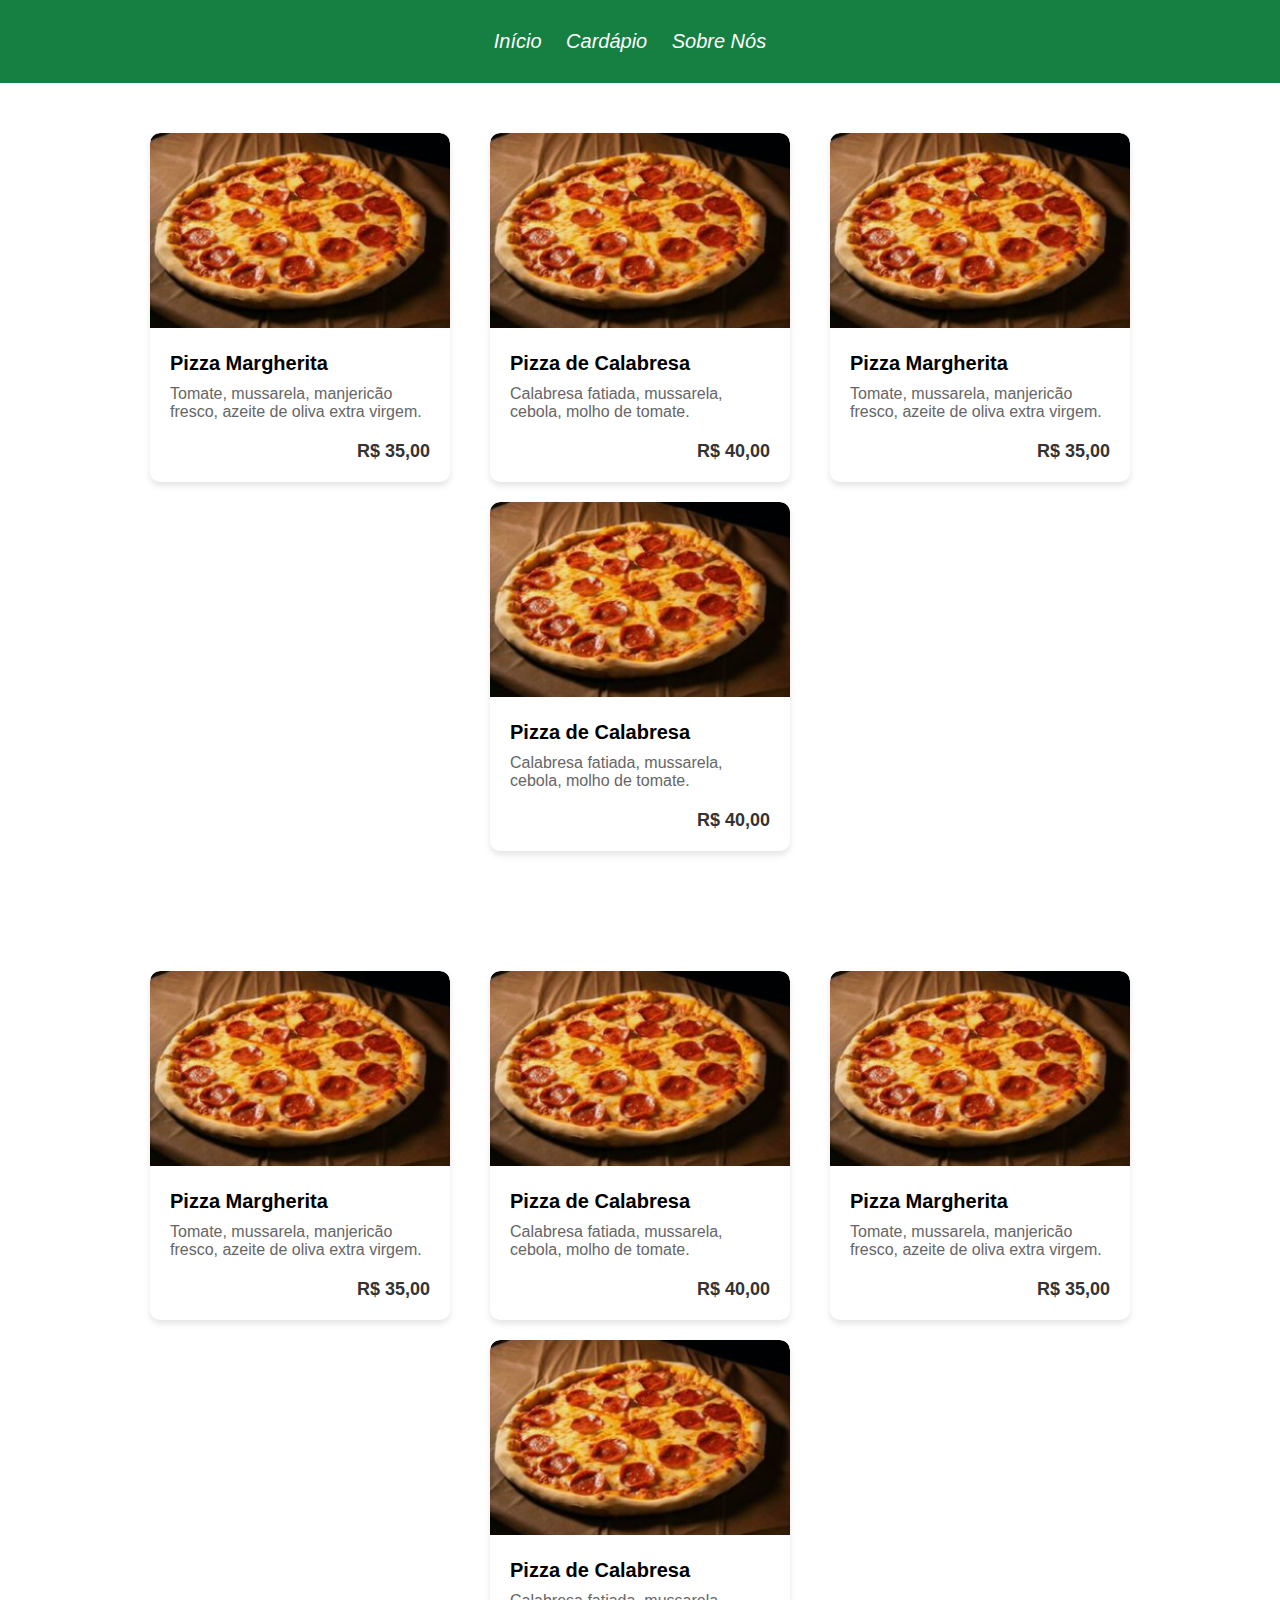
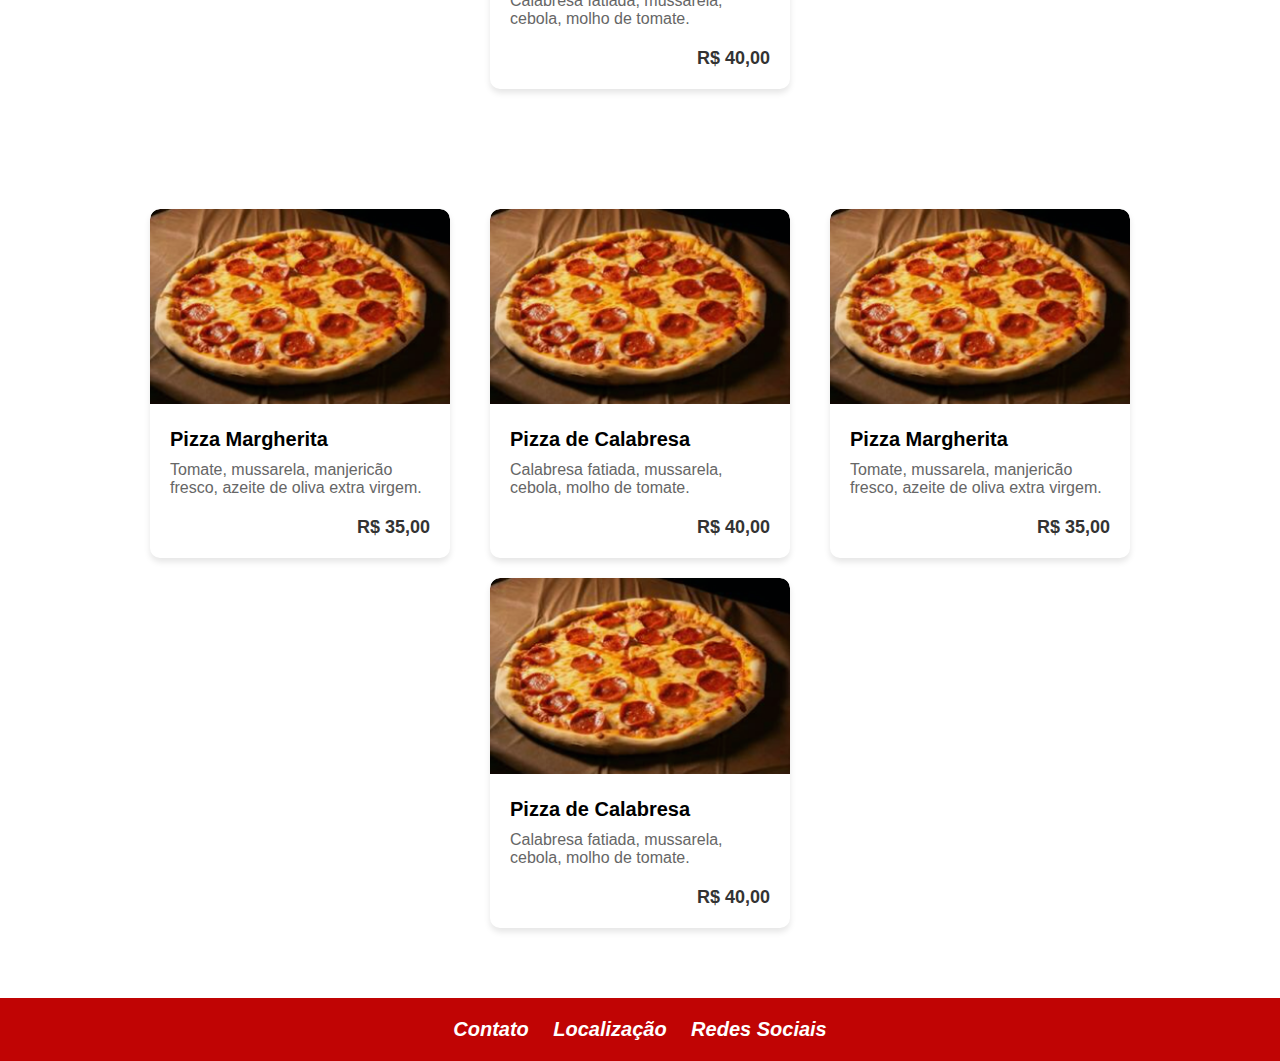
==== cardapio.html @ 30b00bc6 "Atualização" ====
<!DOCTYPE html>
<html lang="en">
<head>
  <meta charset="UTF-8">
  <meta name="viewport" content="width=device-width, initial-scale=1.0">
  <title>Cardápio - Pizzaria</title>
  <link rel="stylesheet" href="cardapio.css">
</head>
<body>

  <header>
    <nav>
      <ul>
        <li><a href="index.html">Início</a></li>
        <li><a href="cardapio.html">Cardápio</a></li>
        <li><a href="#">Sobre Nós</a></li>
      </ul>
    </nav>
  </header>

  <section class="menu-section">
    <div class="menu-item">
      <img src="img/Pizza.png" alt="Pizza Margherita">
      <div class="item-info">
        <h3>Pizza Margherita</h3>
        <p>Tomate, mussarela, manjericão fresco, azeite de oliva extra virgem.</p>
        <span class="price">R$ 35,00</span>
      </div>
    </div>

    <div class="menu-item">
      <img src="img/Pizza.png" alt="Pizza de Calabresa">
      <div class="item-info">
        <h3>Pizza de Calabresa</h3>
        <p>Calabresa fatiada, mussarela, cebola, molho de tomate.</p>
        <span class="price">R$ 40,00</span>
      </div>
    </div>

    <div class="menu-item">
        <img src="img/Pizza.png" alt="Pizza Margherita">
        <div class="item-info">
          <h3>Pizza Margherita</h3>
          <p>Tomate, mussarela, manjericão fresco, azeite de oliva extra virgem.</p>
          <span class="price">R$ 35,00</span>
        </div>
      </div>
  
      <div class="menu-item">
        <img src="img/Pizza.png" alt="Pizza de Calabresa">
        <div class="item-info">
          <h3>Pizza de Calabresa</h3>
          <p>Calabresa fatiada, mussarela, cebola, molho de tomate.</p>
          <span class="price">R$ 40,00</span>
        </div>
      </div>

    <!-- Adicione mais itens do cardápio conforme necessário -->
  </section>

  <section class="menu-section">
    <div class="menu-item">
      <img src="img/Pizza.png" alt="Pizza Margherita">
      <div class="item-info">
        <h3>Pizza Margherita</h3>
        <p>Tomate, mussarela, manjericão fresco, azeite de oliva extra virgem.</p>
        <span class="price">R$ 35,00</span>
      </div>
    </div>

    <div class="menu-item">
      <img src="img/Pizza.png" alt="Pizza de Calabresa">
      <div class="item-info">
        <h3>Pizza de Calabresa</h3>
        <p>Calabresa fatiada, mussarela, cebola, molho de tomate.</p>
        <span class="price">R$ 40,00</span>
      </div>
    </div>

    <div class="menu-item">
        <img src="img/Pizza.png" alt="Pizza Margherita">
        <div class="item-info">
          <h3>Pizza Margherita</h3>
          <p>Tomate, mussarela, manjericão fresco, azeite de oliva extra virgem.</p>
          <span class="price">R$ 35,00</span>
        </div>
      </div>
  
      <div class="menu-item">
        <img src="img/Pizza.png" alt="Pizza de Calabresa">
        <div class="item-info">
          <h3>Pizza de Calabresa</h3>
          <p>Calabresa fatiada, mussarela, cebola, molho de tomate.</p>
          <span class="price">R$ 40,00</span>
        </div>
      </div>

    <!-- Adicione mais itens do cardápio conforme necessário -->
  </section>

  <section class="menu-section">
    <div class="menu-item">
      <img src="img/Pizza.png" alt="Pizza Margherita">
      <div class="item-info">
        <h3>Pizza Margherita</h3>
        <p>Tomate, mussarela, manjericão fresco, azeite de oliva extra virgem.</p>
        <span class="price">R$ 35,00</span>
      </div>
    </div>

    <div class="menu-item">
      <img src="img/Pizza.png" alt="Pizza de Calabresa">
      <div class="item-info">
        <h3>Pizza de Calabresa</h3>
        <p>Calabresa fatiada, mussarela, cebola, molho de tomate.</p>
        <span class="price">R$ 40,00</span>
      </div>
    </div>

    <div class="menu-item">
        <img src="img/Pizza.png" alt="Pizza Margherita">
        <div class="item-info">
          <h3>Pizza Margherita</h3>
          <p>Tomate, mussarela, manjericão fresco, azeite de oliva extra virgem.</p>
          <span class="price">R$ 35,00</span>
        </div>
      </div>
  
      <div class="menu-item">
        <img src="img/Pizza.png" alt="Pizza de Calabresa">
        <div class="item-info">
          <h3>Pizza de Calabresa</h3>
          <p>Calabresa fatiada, mussarela, cebola, molho de tomate.</p>
          <span class="price">R$ 40,00</span>
        </div>
      </div>

    <!-- Adicione mais itens do cardápio conforme necessário -->
  </section>

  <footer>
    <nav>
      <ul>
        <li><a href="#">Contato</a></li>
        <li><a href="#">Localização</a></li>
        <li><a href="#">Redes Sociais</a></li>
      </ul>
    </nav>
  </footer>

</body>
</html>
---- cardapio.css ----
/* Reset de estilos */
* {
  margin: 0;
  padding: 0;
  box-sizing: border-box;
}

body {
  margin: 0;
  padding: 0;
  font-family: 'Oswald', sans-serif;
}

header {
  background-color: #158041; /* Verde */
  padding: 30px;
  text-align: center; /* Centraliza o texto */
}

nav ul {
  list-style: none;
  padding: 0;
  margin: 0;
}

nav ul li {
  display: inline-block;
  margin-right: 20px;
}

nav ul li a {
  text-decoration: none;
  color: #fff;
  font-size: 20px;
  position: relative;
  transition: color 0.3s, box-shadow 0.3s;
  font-style: italic; /* Deixa a fonte itálica */
}

nav ul li a:hover {
  color: #85d18f; /* Um pouco mais escura */
  box-shadow: 0 0 10px rgba(0, 0, 0, 0.3); /* Box shadow para destacar */
}

/* Estilos para o cardápio */
.menu-section {
  display: flex;
  flex-wrap: wrap;
  justify-content: center;
  padding: 50px 20px;
}

.menu-item {
  background-color: #fff;
  border-radius: 10px;
  box-shadow: 0 4px 6px rgba(0, 0, 0, 0.1);
  margin: 0 20px 20px;
  max-width: 300px;
  overflow: hidden;
}

.menu-item img {
  width: 100%;
  height: auto;
  border-radius: 10px 10px 0 0;
}

.item-info {
  padding: 20px;
}

.item-info h3 {
  margin-top: 0;
  margin-bottom: 10px;
  font-size: 20px;
}

.item-info p {
  color: #666;
  margin-bottom: 20px;
}

.price {
  display: block;
  font-weight: bold;
  font-size: 18px;
  color: #333;
  text-align: right;
}
/* Estilos para o footer */
footer {
  background-color: #c00404;
  padding: 20px;
}

footer nav ul {
  list-style: none;
  text-align: center;
}

footer nav ul li {
  display: inline-block;
  margin-right: 20px;
}

footer nav ul li:last-child {
  margin-right: 0;
}

footer nav ul li a {
  text-decoration: none;
  color: #ffffff;
  font-weight: bold;
}
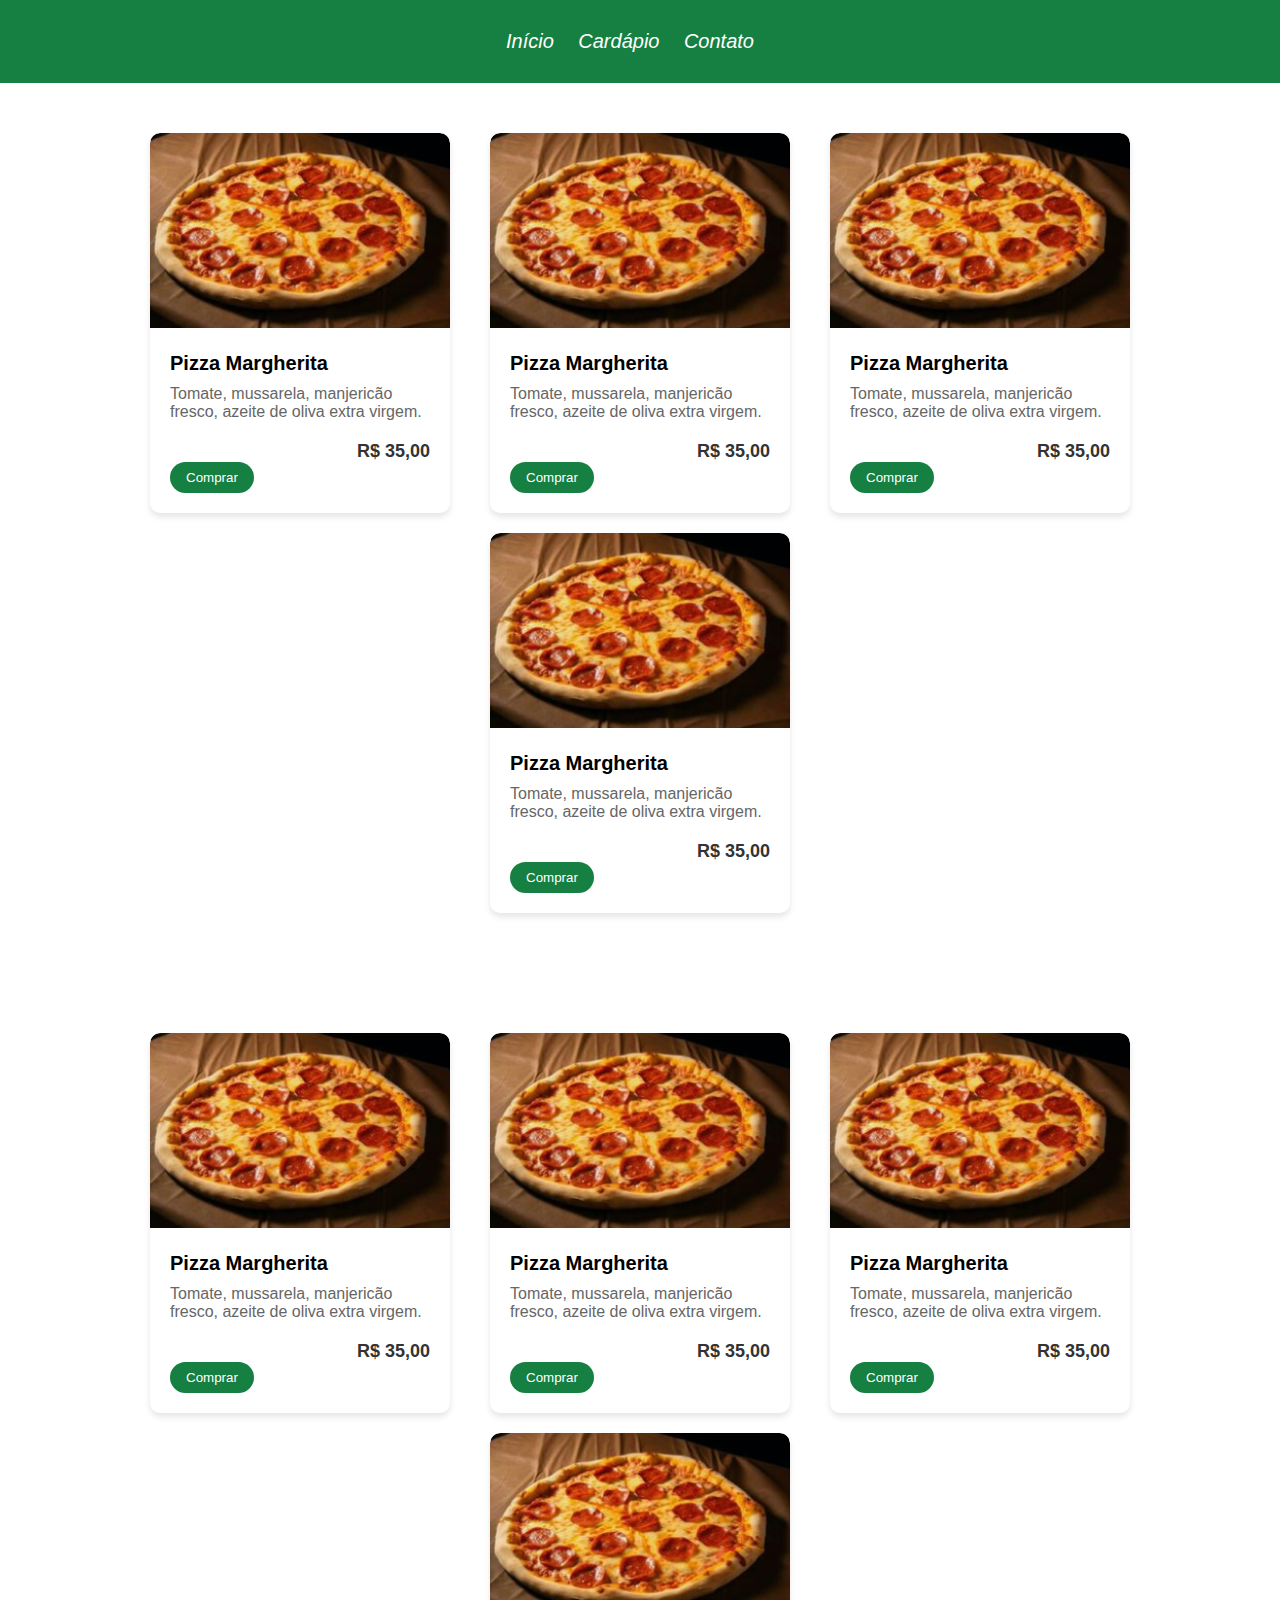
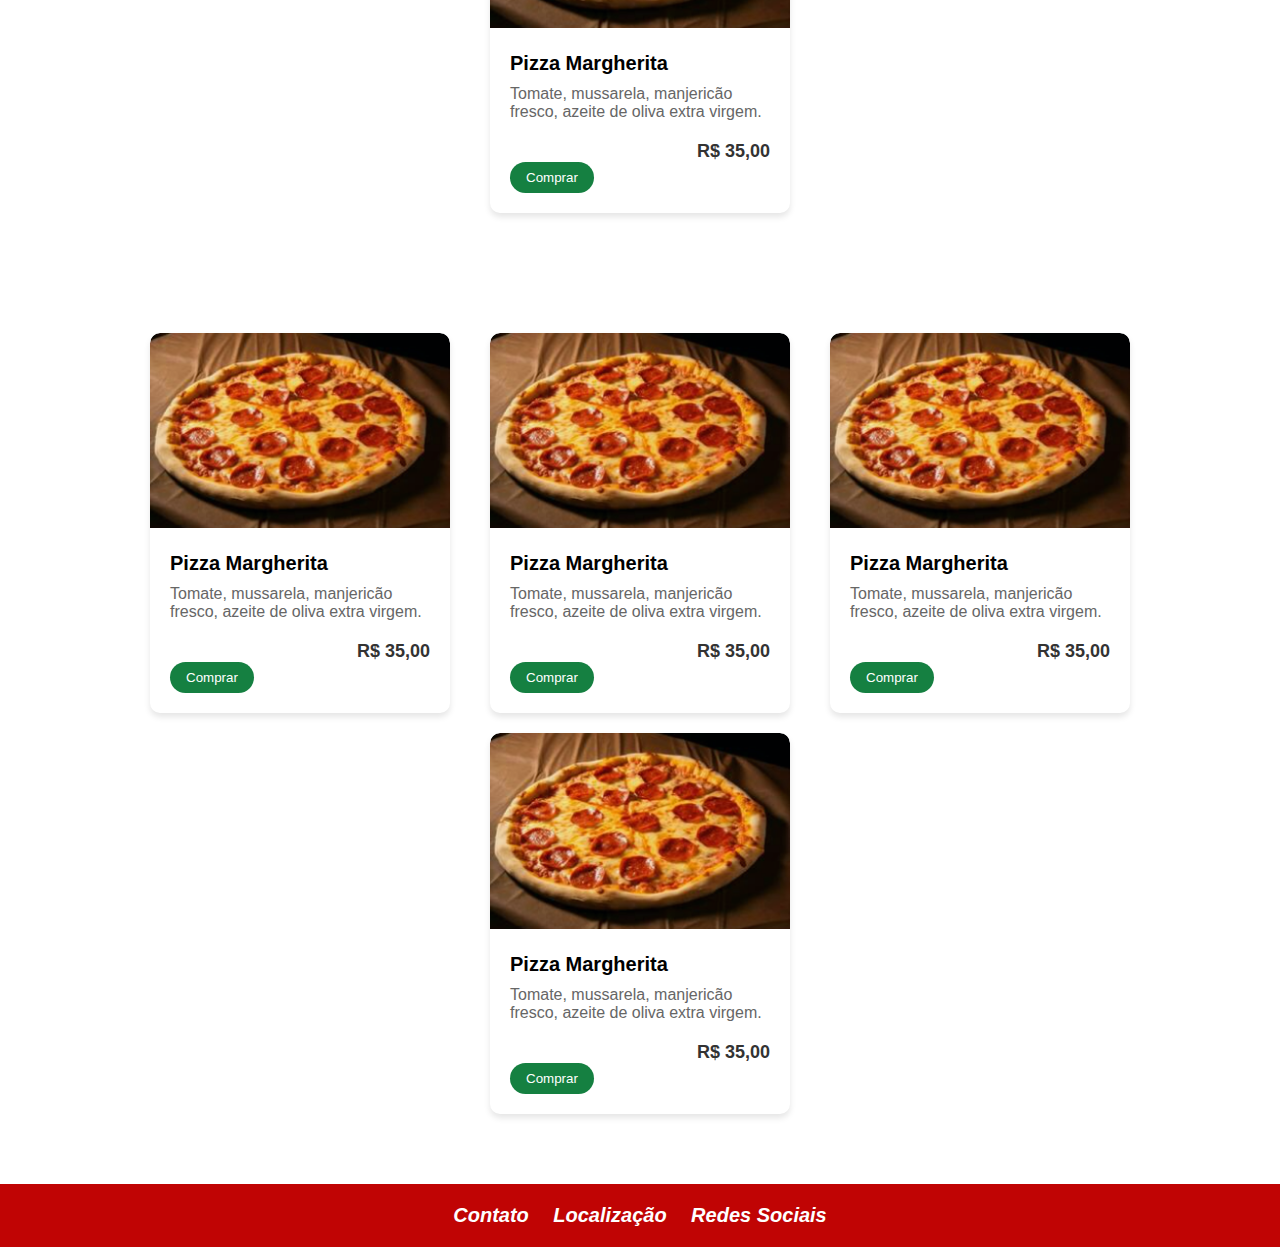
==== commit 48bbbd15: "ok" ====
--- a/cardapio.html
+++ b/cardapio.html
@@ -1,10 +1,11 @@
 <!DOCTYPE html>
-<html lang="en">
+<html lang="pt-br">
 <head>
   <meta charset="UTF-8">
   <meta name="viewport" content="width=device-width, initial-scale=1.0">
   <title>Cardápio - Pizzaria</title>
   <link rel="stylesheet" href="cardapio.css">
+
 </head>
 <body>
 
@@ -13,7 +14,7 @@
       <ul>
         <li><a href="index.html">Início</a></li>
         <li><a href="cardapio.html">Cardápio</a></li>
-        <li><a href="#">Sobre Nós</a></li>
+        <li><a href="contato.html">Contato</a></li>
       </ul>
     </nav>
   </header>
@@ -25,37 +26,42 @@
         <h3>Pizza Margherita</h3>
         <p>Tomate, mussarela, manjericão fresco, azeite de oliva extra virgem.</p>
         <span class="price">R$ 35,00</span>
+        <button class="buy-button">Comprar</button> <!-- Botão de compra -->
       </div>
     </div>
 
     <div class="menu-item">
-      <img src="img/Pizza.png" alt="Pizza de Calabresa">
+      <img src="img/Pizza.png" alt="Pizza Margherita">
       <div class="item-info">
-        <h3>Pizza de Calabresa</h3>
-        <p>Calabresa fatiada, mussarela, cebola, molho de tomate.</p>
-        <span class="price">R$ 40,00</span>
+        <h3>Pizza Margherita</h3>
+        <p>Tomate, mussarela, manjericão fresco, azeite de oliva extra virgem.</p>
+        <span class="price">R$ 35,00</span>
+        <button class="buy-button">Comprar</button> <!-- Botão de compra -->
       </div>
     </div>
 
     <div class="menu-item">
-        <img src="img/Pizza.png" alt="Pizza Margherita">
-        <div class="item-info">
-          <h3>Pizza Margherita</h3>
-          <p>Tomate, mussarela, manjericão fresco, azeite de oliva extra virgem.</p>
-          <span class="price">R$ 35,00</span>
-        </div>
+      <img src="img/Pizza.png" alt="Pizza Margherita">
+      <div class="item-info">
+        <h3>Pizza Margherita</h3>
+        <p>Tomate, mussarela, manjericão fresco, azeite de oliva extra virgem.</p>
+        <span class="price">R$ 35,00</span>
+        <button class="buy-button">Comprar</button> <!-- Botão de compra -->
       </div>
-  
-      <div class="menu-item">
-        <img src="img/Pizza.png" alt="Pizza de Calabresa">
-        <div class="item-info">
-          <h3>Pizza de Calabresa</h3>
-          <p>Calabresa fatiada, mussarela, cebola, molho de tomate.</p>
-          <span class="price">R$ 40,00</span>
-        </div>
+    </div>
+
+    <div class="menu-item">
+      <img src="img/Pizza.png" alt="Pizza Margherita">
+      <div class="item-info">
+        <h3>Pizza Margherita</h3>
+        <p>Tomate, mussarela, manjericão fresco, azeite de oliva extra virgem.</p>
+        <span class="price">R$ 35,00</span>
+        <button class="buy-button">Comprar</button> <!-- Botão de compra -->
       </div>
+    </div>
 
-    <!-- Adicione mais itens do cardápio conforme necessário -->
+    <!-- Repita o mesmo padrão para os outros itens do cardápio -->
+
   </section>
 
   <section class="menu-section">
@@ -65,37 +71,42 @@
         <h3>Pizza Margherita</h3>
         <p>Tomate, mussarela, manjericão fresco, azeite de oliva extra virgem.</p>
         <span class="price">R$ 35,00</span>
+        <button class="buy-button">Comprar</button> <!-- Botão de compra -->
       </div>
     </div>
 
     <div class="menu-item">
-      <img src="img/Pizza.png" alt="Pizza de Calabresa">
+      <img src="img/Pizza.png" alt="Pizza Margherita">
       <div class="item-info">
-        <h3>Pizza de Calabresa</h3>
-        <p>Calabresa fatiada, mussarela, cebola, molho de tomate.</p>
-        <span class="price">R$ 40,00</span>
+        <h3>Pizza Margherita</h3>
+        <p>Tomate, mussarela, manjericão fresco, azeite de oliva extra virgem.</p>
+        <span class="price">R$ 35,00</span>
+        <button class="buy-button">Comprar</button> <!-- Botão de compra -->
       </div>
     </div>
 
     <div class="menu-item">
-        <img src="img/Pizza.png" alt="Pizza Margherita">
-        <div class="item-info">
-          <h3>Pizza Margherita</h3>
-          <p>Tomate, mussarela, manjericão fresco, azeite de oliva extra virgem.</p>
-          <span class="price">R$ 35,00</span>
-        </div>
+      <img src="img/Pizza.png" alt="Pizza Margherita">
+      <div class="item-info">
+        <h3>Pizza Margherita</h3>
+        <p>Tomate, mussarela, manjericão fresco, azeite de oliva extra virgem.</p>
+        <span class="price">R$ 35,00</span>
+        <button class="buy-button">Comprar</button> <!-- Botão de compra -->
       </div>
-  
-      <div class="menu-item">
-        <img src="img/Pizza.png" alt="Pizza de Calabresa">
-        <div class="item-info">
-          <h3>Pizza de Calabresa</h3>
-          <p>Calabresa fatiada, mussarela, cebola, molho de tomate.</p>
-          <span class="price">R$ 40,00</span>
-        </div>
+    </div>
+
+    <div class="menu-item">
+      <img src="img/Pizza.png" alt="Pizza Margherita">
+      <div class="item-info">
+        <h3>Pizza Margherita</h3>
+        <p>Tomate, mussarela, manjericão fresco, azeite de oliva extra virgem.</p>
+        <span class="price">R$ 35,00</span>
+        <button class="buy-button">Comprar</button> <!-- Botão de compra -->
       </div>
+    </div>
 
-    <!-- Adicione mais itens do cardápio conforme necessário -->
+    <!-- Repita o mesmo padrão para os outros itens do cardápio -->
+
   </section>
 
   <section class="menu-section">
@@ -105,38 +116,45 @@
         <h3>Pizza Margherita</h3>
         <p>Tomate, mussarela, manjericão fresco, azeite de oliva extra virgem.</p>
         <span class="price">R$ 35,00</span>
+        <button class="buy-button">Comprar</button> <!-- Botão de compra -->
       </div>
     </div>
 
     <div class="menu-item">
-      <img src="img/Pizza.png" alt="Pizza de Calabresa">
+      <img src="img/Pizza.png" alt="Pizza Margherita">
       <div class="item-info">
-        <h3>Pizza de Calabresa</h3>
-        <p>Calabresa fatiada, mussarela, cebola, molho de tomate.</p>
-        <span class="price">R$ 40,00</span>
+        <h3>Pizza Margherita</h3>
+        <p>Tomate, mussarela, manjericão fresco, azeite de oliva extra virgem.</p>
+        <span class="price">R$ 35,00</span>
+        <button class="buy-button">Comprar</button> <!-- Botão de compra -->
       </div>
     </div>
 
     <div class="menu-item">
-        <img src="img/Pizza.png" alt="Pizza Margherita">
-        <div class="item-info">
-          <h3>Pizza Margherita</h3>
-          <p>Tomate, mussarela, manjericão fresco, azeite de oliva extra virgem.</p>
-          <span class="price">R$ 35,00</span>
-        </div>
+      <img src="img/Pizza.png" alt="Pizza Margherita">
+      <div class="item-info">
+        <h3>Pizza Margherita</h3>
+        <p>Tomate, mussarela, manjericão fresco, azeite de oliva extra virgem.</p>
+        <span class="price">R$ 35,00</span>
+        <button class="buy-button">Comprar</button> <!-- Botão de compra -->
       </div>
-  
-      <div class="menu-item">
-        <img src="img/Pizza.png" alt="Pizza de Calabresa">
-        <div class="item-info">
-          <h3>Pizza de Calabresa</h3>
-          <p>Calabresa fatiada, mussarela, cebola, molho de tomate.</p>
-          <span class="price">R$ 40,00</span>
-        </div>
+    </div>
+
+    <div class="menu-item">
+      <img src="img/Pizza.png" alt="Pizza Margherita">
+      <div class="item-info">
+        <h3>Pizza Margherita</h3>
+        <p>Tomate, mussarela, manjericão fresco, azeite de oliva extra virgem.</p>
+        <span class="price">R$ 35,00</span>
+        <button class="buy-button">Comprar</button> <!-- Botão de compra -->
       </div>
+    </div>
 
-    <!-- Adicione mais itens do cardápio conforme necessário -->
+    <!-- Repita o mesmo padrão para os outros itens do cardápio -->
+
   </section>
+
+  <!-- Seção do cardápio e outras seções adicionais -->
 
   <footer>
     <nav>
--- a/cardapio.css
+++ b/cardapio.css
@@ -87,6 +87,22 @@
   color: #333;
   text-align: right;
 }
+
+/* Adicionando estilo para o botão de compra */
+.buy-button {
+  background-color: #158041; /* Verde */
+  color: #fff;
+  border: none;
+  border-radius: 20px; /* Arredonda o botão */
+  padding: 8px 16px;
+  cursor: pointer;
+  transition: background-color 0.3s;
+}
+
+.buy-button:hover {
+  background-color: #85d18f; /* Verde mais claro */
+}
+
 /* Estilos para o footer */
 footer {
   background-color: #c00404;
